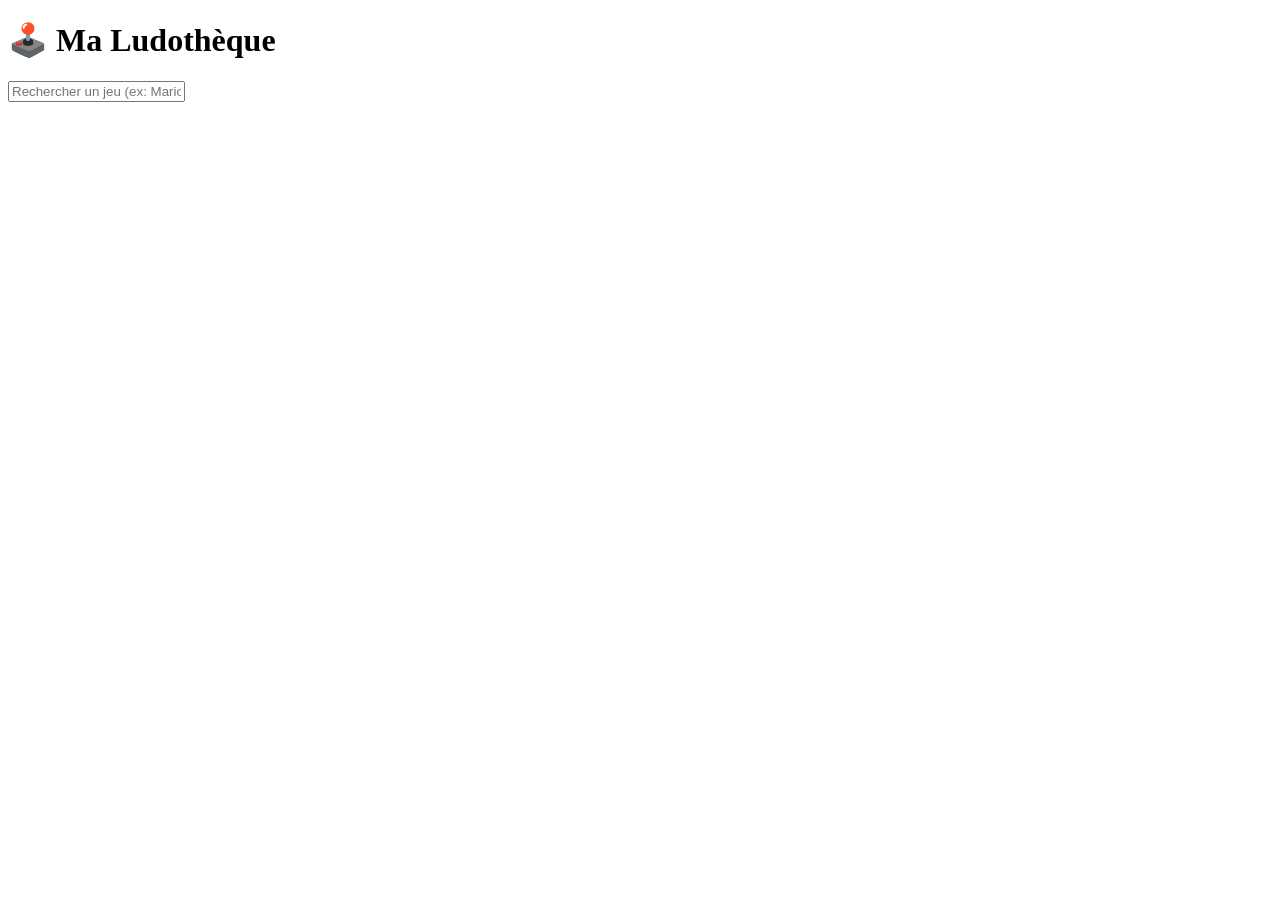
==== index.html @ c5b44476 "Create index.html" ====
<!DOCTYPE html>
<html lang="fr">
<head>
    <meta charset="UTF-8">
    <meta name="viewport" content="width=device-width, initial-scale=1.0">
    <title>Ma Ludothèque de 300 Jeux</title>
    <link rel="stylesheet" href="style.css">
</head>
<body>
    <header>
        <h1>🕹️ Ma Ludothèque</h1>
        <input type="text" id="search-bar" placeholder="Rechercher un jeu (ex: Mario, Tetris)...">
    </header>

    <main>
        <div id="games-container" class="grid">
            </div>
    </main>

    <script src="script.js"></script>
</body>
</html>
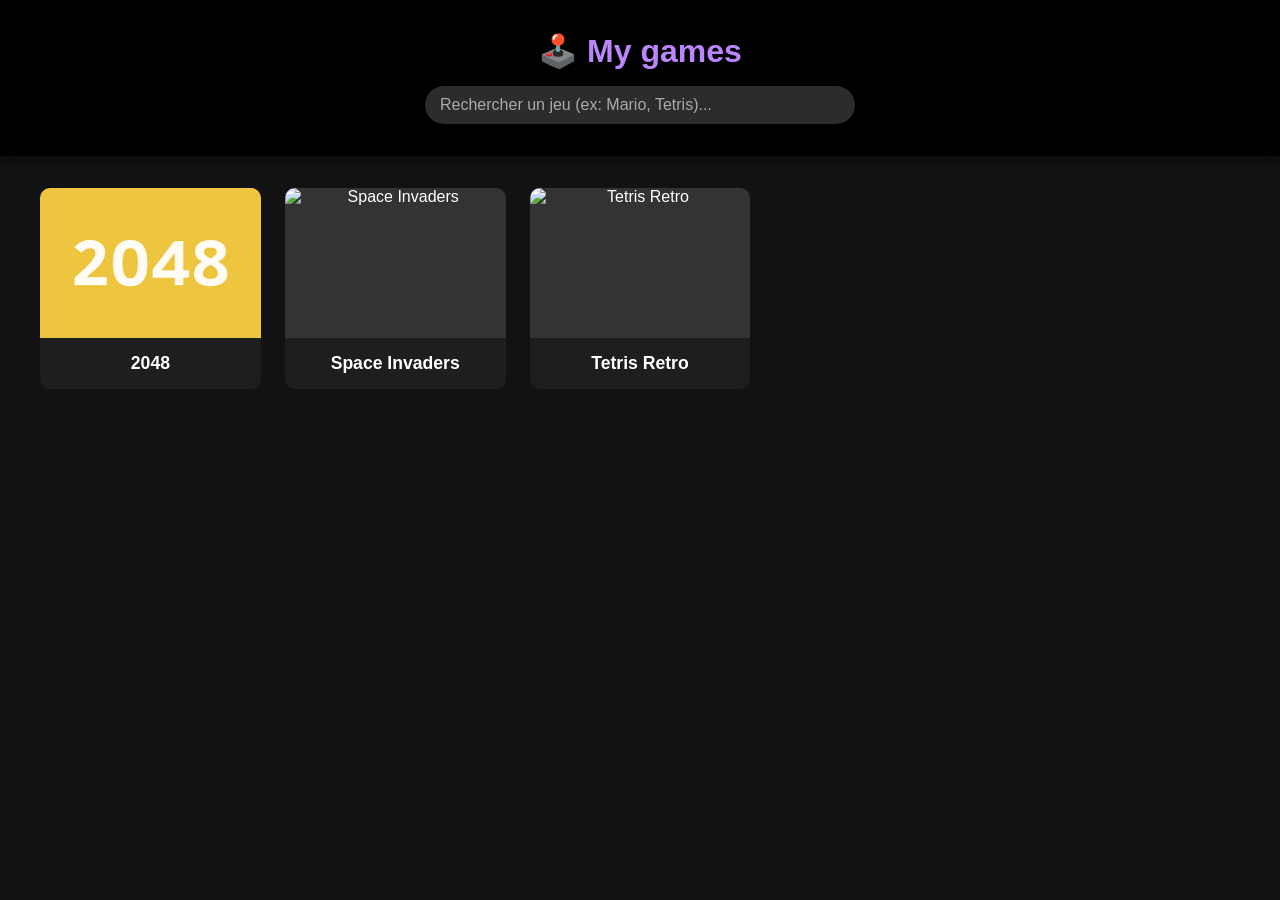
==== commit 90f620dc: "Update index.html" ====
--- a/index.html
+++ b/index.html
@@ -3,12 +3,12 @@
 <head>
     <meta charset="UTF-8">
     <meta name="viewport" content="width=device-width, initial-scale=1.0">
-    <title>Ma Ludothèque de 300 Jeux</title>
+    <title>My games </title>
     <link rel="stylesheet" href="style.css">
 </head>
 <body>
     <header>
-        <h1>🕹️ Ma Ludothèque</h1>
+        <h1>🕹️ My games </h1>
         <input type="text" id="search-bar" placeholder="Rechercher un jeu (ex: Mario, Tetris)...">
     </header>
 
--- a/style.css
+++ b/style.css
@@ -0,0 +1,87 @@
+:root {
+    --bg-color: #121212;
+    --card-bg: #1e1e1e;
+    --text-color: #ffffff;
+    --accent-color: #bb86fc;
+}
+
+body {
+    font-family: 'Segoe UI', Tahoma, Geneva, Verdana, sans-serif;
+    background-color: var(--bg-color);
+    color: var(--text-color);
+    margin: 0;
+    padding: 0;
+    text-align: center;
+}
+
+header {
+    padding: 2rem;
+    background-color: #000000;
+    box-shadow: 0 4px 10px rgba(0, 0, 0, 0.5);
+    position: sticky;
+    top: 0;
+    z-index: 100;
+}
+
+h1 {
+    margin: 0 0 1rem 0;
+    color: var(--accent-color);
+}
+
+#search-bar {
+    width: 80%;
+    max-width: 400px;
+    padding: 10px 15px;
+    border-radius: 20px;
+    border: none;
+    outline: none;
+    font-size: 1rem;
+    background-color: #2c2c2c;
+    color: white;
+}
+
+#search-bar::placeholder {
+    color: #aaaaaa;
+}
+
+main {
+    padding: 2rem;
+    max-width: 1200px;
+    margin: auto;
+}
+
+/* La grille magique pour aligner tes 300 jeux */
+.grid {
+    display: grid;
+    grid-template-columns: repeat(auto-fill, minmax(200px, 1fr));
+    gap: 1.5rem;
+}
+
+/* Le design des vignettes */
+.game-card {
+    background-color: var(--card-bg);
+    border-radius: 10px;
+    overflow: hidden;
+    transition: transform 0.2s, box-shadow 0.2s;
+    text-decoration: none;
+    color: var(--text-color);
+    display: flex;
+    flex-direction: column;
+}
+
+.game-card:hover {
+    transform: translateY(-5px);
+    box-shadow: 0 8px 15px rgba(187, 134, 252, 0.3);
+}
+
+.game-card img {
+    width: 100%;
+    height: 150px;
+    object-fit: cover;
+    background-color: #333; /* Couleur de fond si l'image est manquante */
+}
+
+.game-card h3 {
+    margin: 15px 10px;
+    font-size: 1.1rem;
+}
